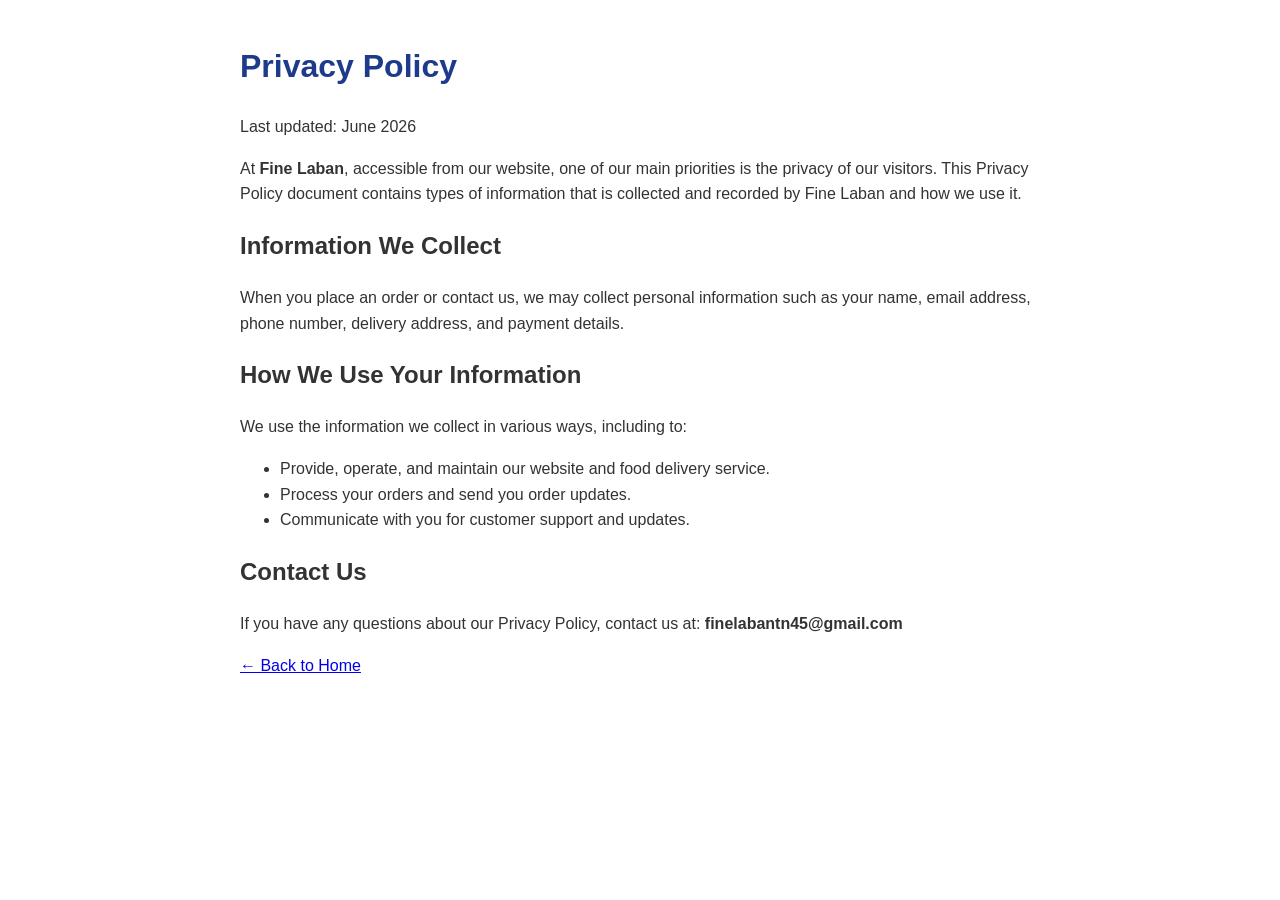
==== privacy-policy.html @ 9af35835 "Add files via upload" ====
<!DOCTYPE html>
<html lang="en">
<head>
    <meta charset="UTF-8">
    <meta name="viewport" content="width=device-width, initial-scale=1.0">
    <title>Privacy Policy - Fine Laban</title>
    <style>
        body { font-family: Arial, sans-serif; line-height: 1.6; padding: 20px; max-width: 800px; margin: auto; color: #333; }
        h1 { color: #1e3a8a; }
    </style>
</head>
<body>
    <h1>Privacy Policy</h1>
    <p>Last updated: June 2026</p>
    
    <p>At <strong>Fine Laban</strong>, accessible from our website, one of our main priorities is the privacy of our visitors. This Privacy Policy document contains types of information that is collected and recorded by Fine Laban and how we use it.</p>
    
    <h2>Information We Collect</h2>
    <p>When you place an order or contact us, we may collect personal information such as your name, email address, phone number, delivery address, and payment details.</p>
    
    <h2>How We Use Your Information</h2>
    <p>We use the information we collect in various ways, including to:</p>
    <ul>
        <li>Provide, operate, and maintain our website and food delivery service.</li>
        <li>Process your orders and send you order updates.</li>
        <li>Communicate with you for customer support and updates.</li>
    </ul>

    <h2>Contact Us</h2>
    <p>If you have any questions about our Privacy Policy, contact us at: <strong>finelabantn45@gmail.com</strong></p>
    
    <p><a href="index.html">← Back to Home</a></p>
</body>
</html>
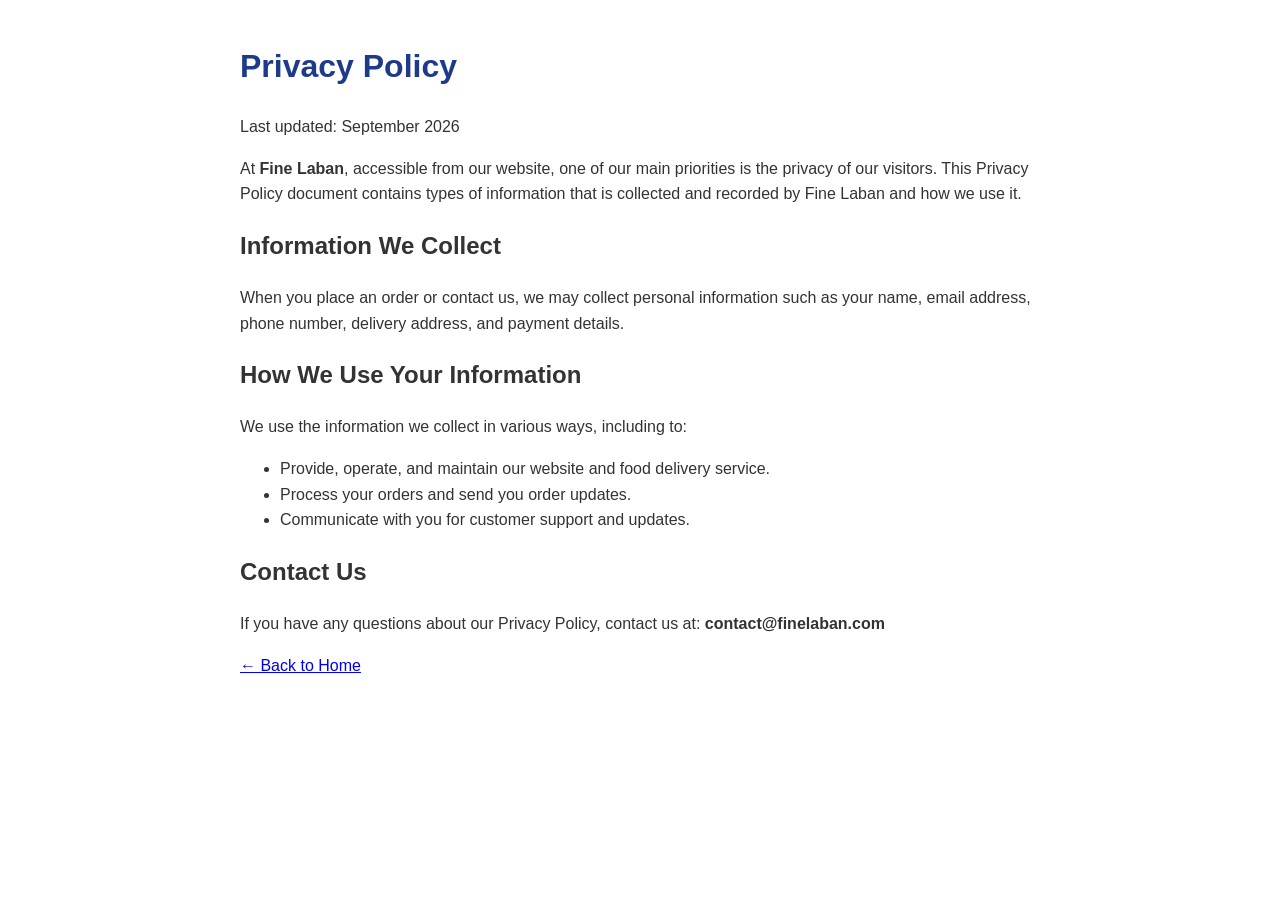
==== commit 5bfc3520: "Revise privacy policy last updated date and contact Updated the last modified date and contact email" ====
--- a/privacy-policy.html
+++ b/privacy-policy.html
@@ -11,7 +11,7 @@
 </head>
 <body>
     <h1>Privacy Policy</h1>
-    <p>Last updated: June 2026</p>
+    <p>Last updated: September 2026</p>
     
     <p>At <strong>Fine Laban</strong>, accessible from our website, one of our main priorities is the privacy of our visitors. This Privacy Policy document contains types of information that is collected and recorded by Fine Laban and how we use it.</p>
     
@@ -27,8 +27,8 @@
     </ul>
 
     <h2>Contact Us</h2>
-    <p>If you have any questions about our Privacy Policy, contact us at: <strong>finelabantn45@gmail.com</strong></p>
+    <p>If you have any questions about our Privacy Policy, contact us at: <strong>contact@finelaban.com</strong></p>
     
     <p><a href="index.html">← Back to Home</a></p>
 </body>
-</html>+</html>
